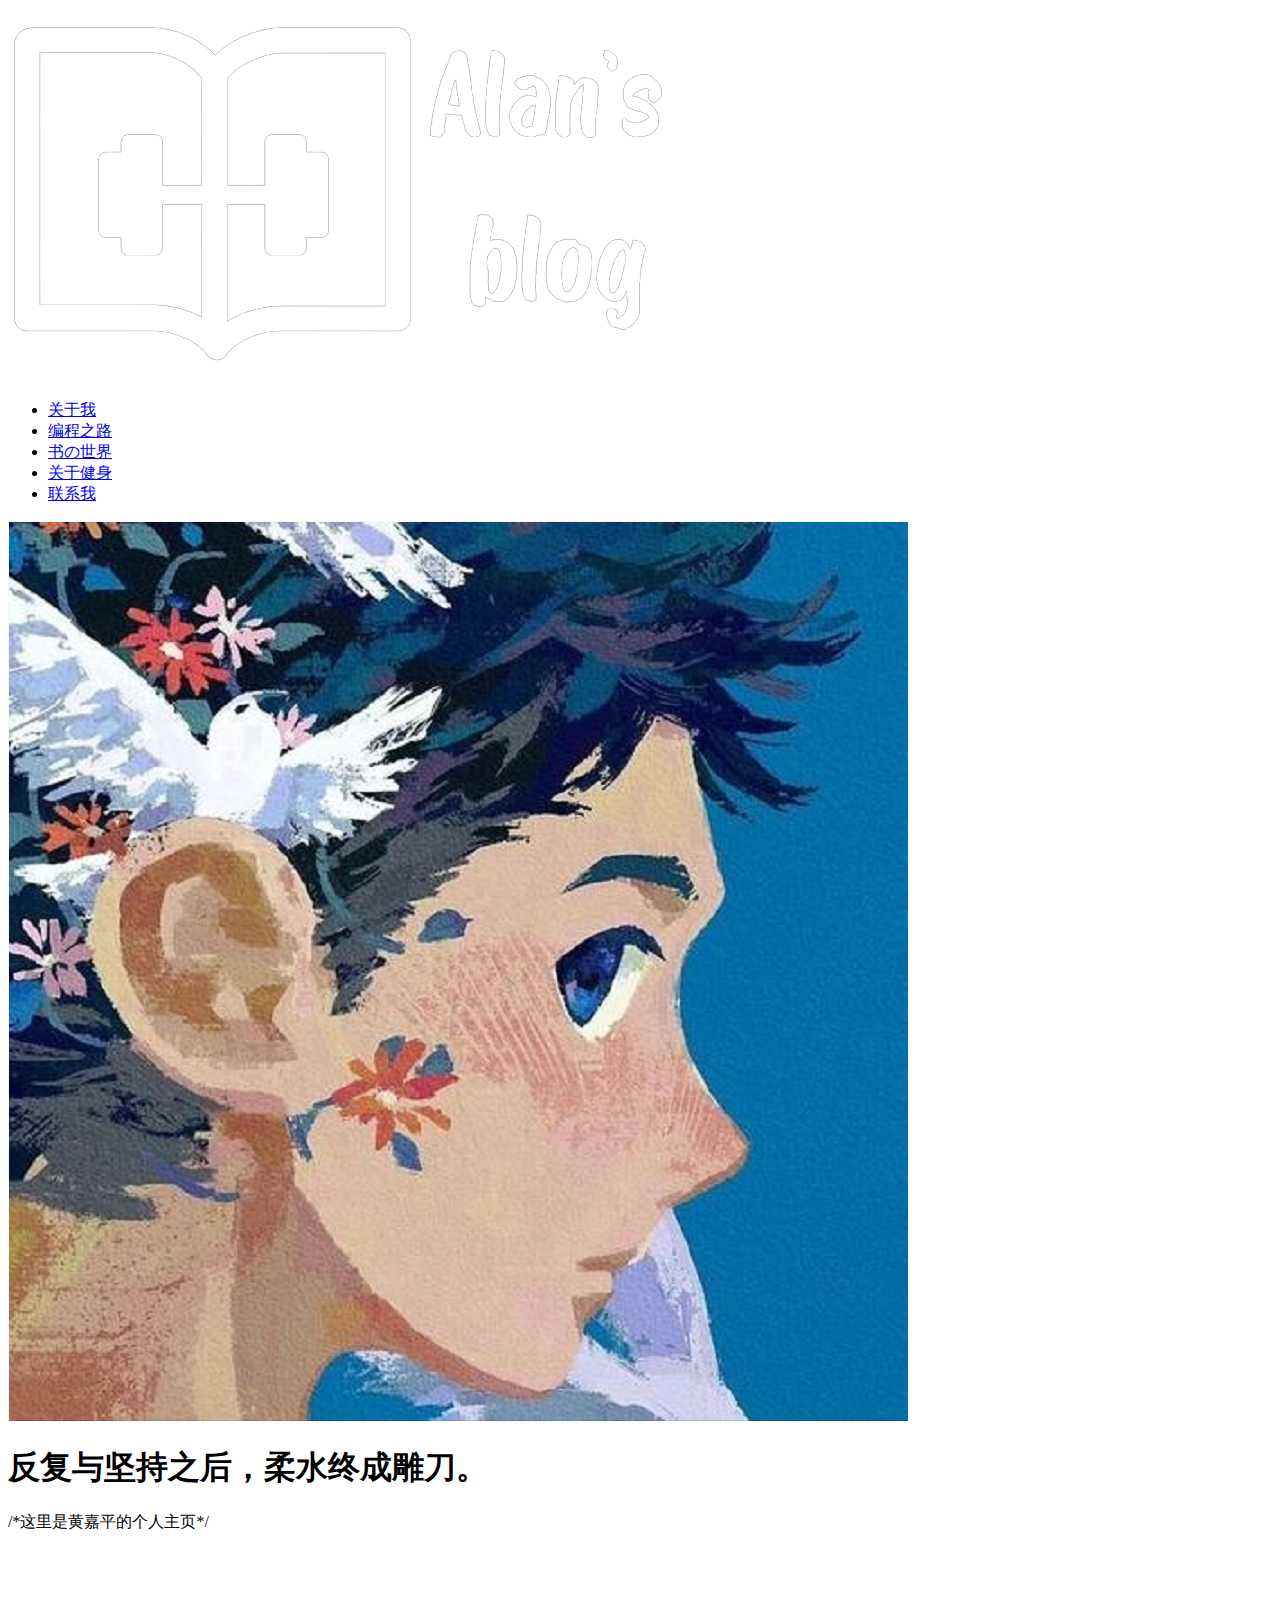
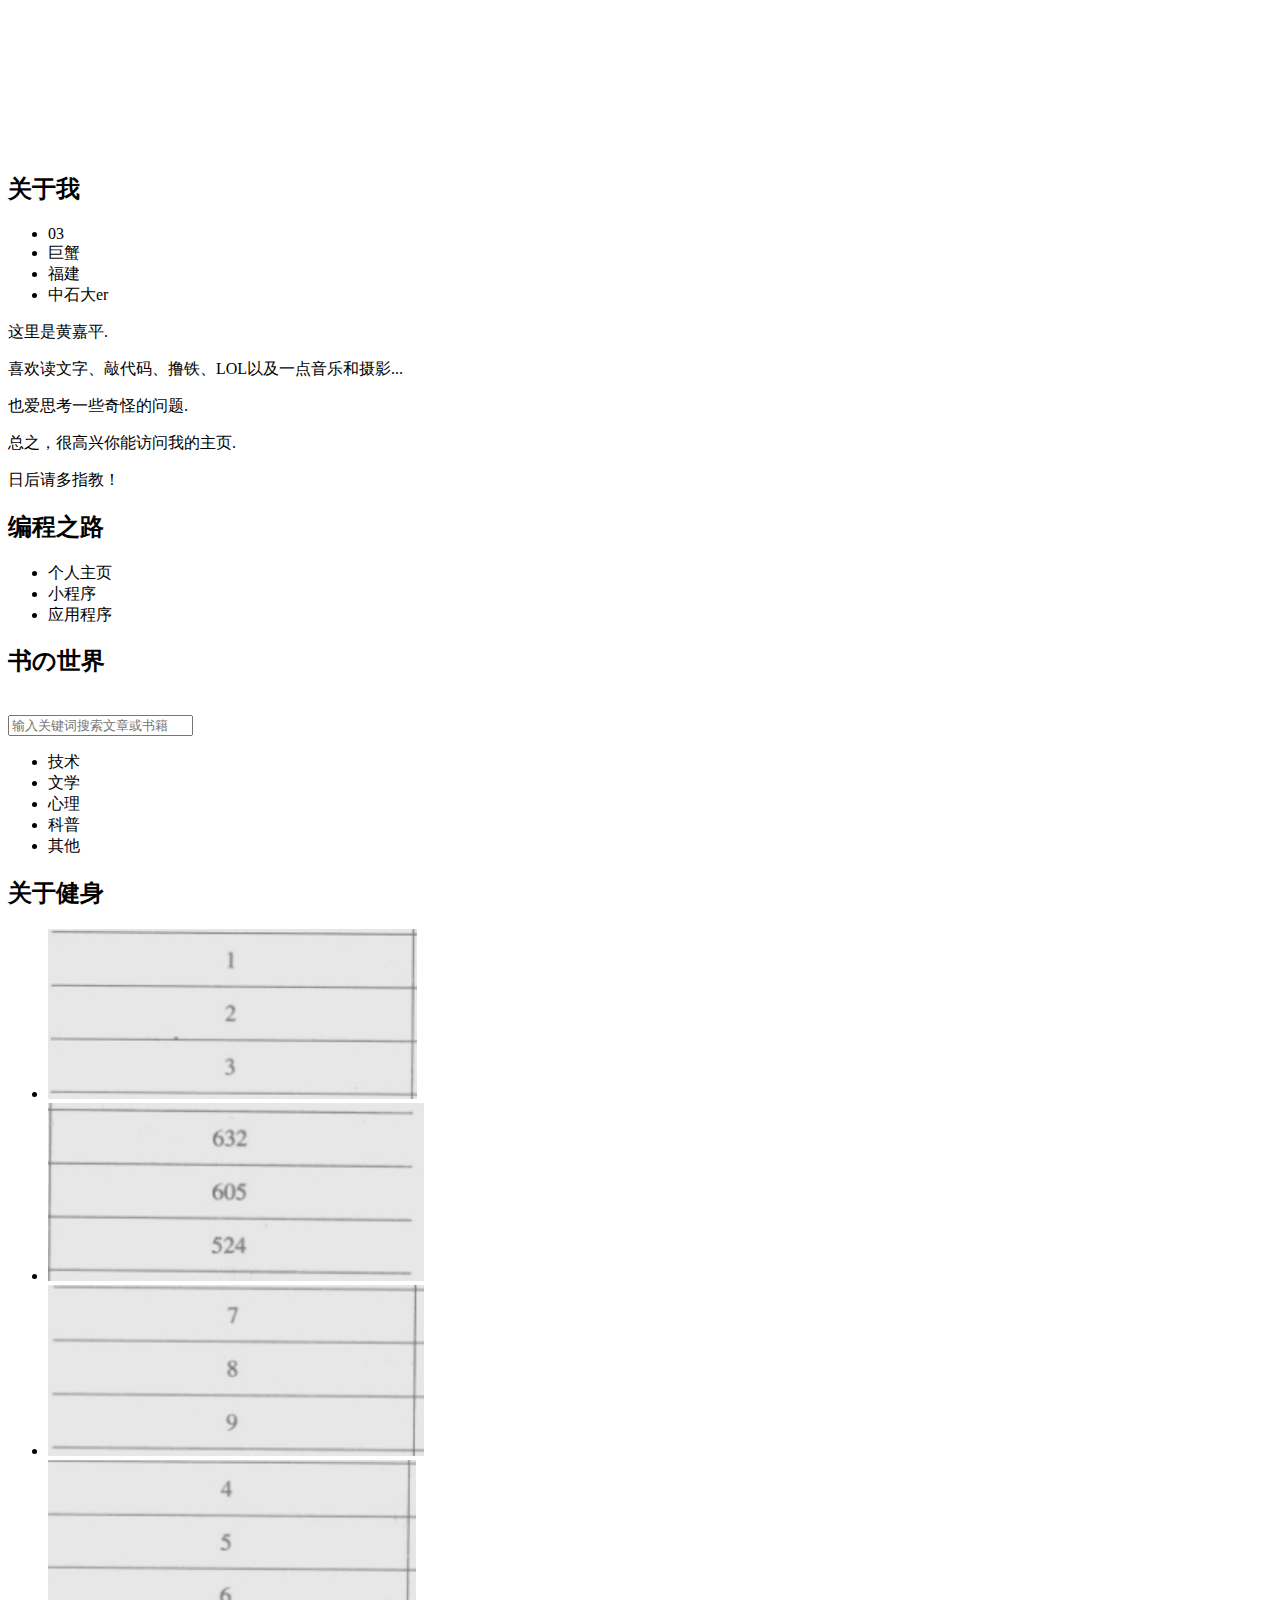
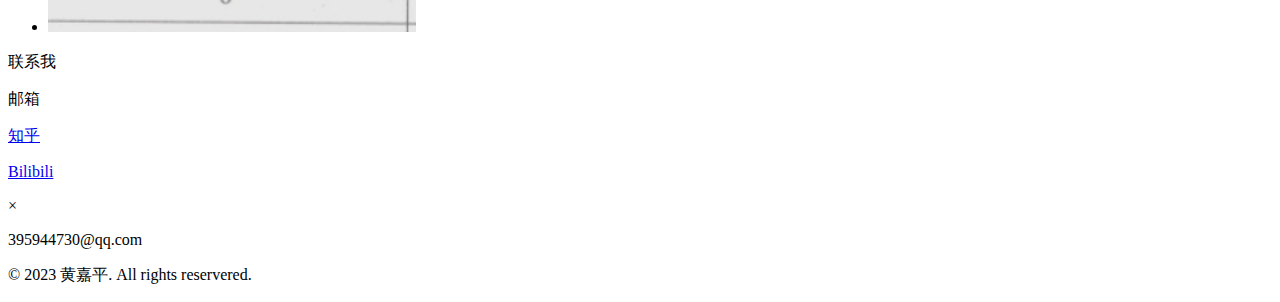
==== index.html @ 3e4ac82d "new file:   Style.CSS 	new file:   index.html 	new file:   img/arrow.png 	new file:   img/avatar.jpg" ====
<!DOCTYPE html>
<html lang = "CN">

<!-- 问题 -->
<!-- 内容被导航条覆盖 -->
<!-- bio的问题 -->
<!-- 轮播图 -->

<head>
    <meta charset = "UTF-8">
    <meta name = "description" content = "这是黄嘉平个人的博客，这里记载着我的编程学习足迹和读文字笔记以及撸铁的变化，我觉得这很酷">
    <meta name = "keywords" content = "个人,博客,读文字,健身,学习编程">
    <meta name = "viewport" content = "width   =   device-width, initial-scale   =   1.0">
    <title>Mood Forest</title>
    <!-- 引入页签 -->
    <link rel = "shortcut icon" href = "../img/avatar.jpg" type = "image/x-icon">
    <!-- 引入样式 -->
    <link rel = "stylesheet" href = "../css/Style.CSS">
</head>

<body>
    <nav id = "navbar">
        <a href = "Home.html"><img id = "icon" src = "../img/icon.png"></a>
        <ul class = "navbutton">
            <li><a href = "#AboutMe-header">关于我</a></li>
            <li><a href = "#Code-header">编程之路</a></li>
            <li><a href = "#Book-header">书の世界</a></li>
            <li><a href = "#Workout-header">关于健身</a></li>
            <li><a href = "#Communication-header">联系我</a></li>
        </ul>
    </nav>
    <header>
        <div id = "Home-header">
            <img id = "avatar" src = "../img/avatar.jpg">
            <h1 id = "Home-header-text">反复与坚持之后，柔水终成雕刀。</h1>
            <div id = "text-underline"></div>
            <p id = "sentence">/*这里是黄嘉平的个人主页*/</p>
        </div>
        <div><img id = "arrow" src = "../img/arrow.png"></div>
    </header>

    <div id = "second-body">
        <!-- 关于我 -->
        <section id = "AboutMe">
            <h2 id = "AboutMe-header">关于我</h2>
            <div class = "underline"></div>
            <nav class = "">
                <ul class = "tag">
                    <li>03</li>
                    <li>巨蟹</li>
                    <li>福建</li>
                    <li>中石大er</li>
                </ul>
            </nav>
            <div class = "bio">
                <p>这里是黄嘉平.</p>
                <p>喜欢读文字、敲代码、撸铁、LOL以及一点音乐和摄影...</p>
                <p>也爱思考一些奇怪的问题.</p>
                <p>总之，很高兴你能访问我的主页.</p>
                <p>日后请多指教！</p>
            </div>
        </section>

        <!-- 编程部分 -->
        <section id = "Code">
            <h2 id = "Code-header">编程之路</h2>
            <div class = "underline"></div>
            <nav>
                <ul class = "tag">
                    <li>个人主页</li>
                    <li>小程序</li>
                    <li>应用程序</li>
                </ul>
            </nav>
        </section>

        <!-- 文字部分 -->
        <section id = "Book">
            <h2 id = "Book-header">书の世界</h2>
            <div class = "underline"></div>
            <article>
                <br>
                <input id = "Book-re" type = "text" placeholder = "输入关键词搜索文章或书籍">
                <nav>
                    <ul class = "tag">
                        <li>技术</li>
                        <li>文学</li>
                        <li>心理</li>
                        <li>科普</li>
                        <li>其他</li>
                    </ul>
                </nav>
            </article>

            <!-- <a href  =  "Book.html" target  =  "_blank">了解更多</a> -->
        </section>

        <!-- 健身部分 -->
        <section id = "Workout">
            <h2 id = "Workout-header">关于健身</h2>
            <div class = "underline"></div>

            <nav>
                <ul class = "circulate">
                    <li><img src = "../img/circulate1.png"></li>
                    <li><img src = "../img/circulate2.png"></li>
                    <li><img src = "../img/circulate3.png"></li>
                    <li><img src = "../img/circulate4.png"></li>
                </ul>
                <!-- <ul class  =  "circle">
                        <span></span>
                        <span></span>
                        <span></span>
                        <span></span>
                    </ul> -->
            </nav>
        </section>

        <!-- 小站历程 -->
        <!-- <section id  =  "Progress">
            <h2 id  =  "Progress-header">小站の历程</h2>
            <div class  =  "underline"></div>
        </section> -->
    </div>

    <!-- 脚注 -->
    <footer>
        <p id = "last-p">联系我</p>
        <div class = "Communication">
            <p id = "contactBtn">邮箱</p>
            <p><a href = "https://www.zhihu.com/people/zhui-meng-chi-zi-xin-96-15-26">知乎</a></p>
            <p><a href = "https://space.bilibili.com/349076407">Bilibili</a></p>
            <!-- <p><a href = "">捐赠我</a></p> -->
        </div>

        <div id = "popup">
            <div class = "popup-content">
                <span class = "close">&times;</span>
                <p>395944730@qq.com</p>
            </div>
        </div>
        <p>&copy; 2023 黄嘉平. All rights reservered.</p>
    </footer>

    <script>
        var contactBtn = document.getElementById("contactBtn");
        var popup = document.getElementById("popup");
        var closeBtn = document.getElementsByClassName("close")[0];

        contactBtn.onclick = function () {
            popup.style.display = "block";
        }

        closeBtn.onclick = function () {
            popup.style.display = "none";
        }

    </script>

</body>

</html>
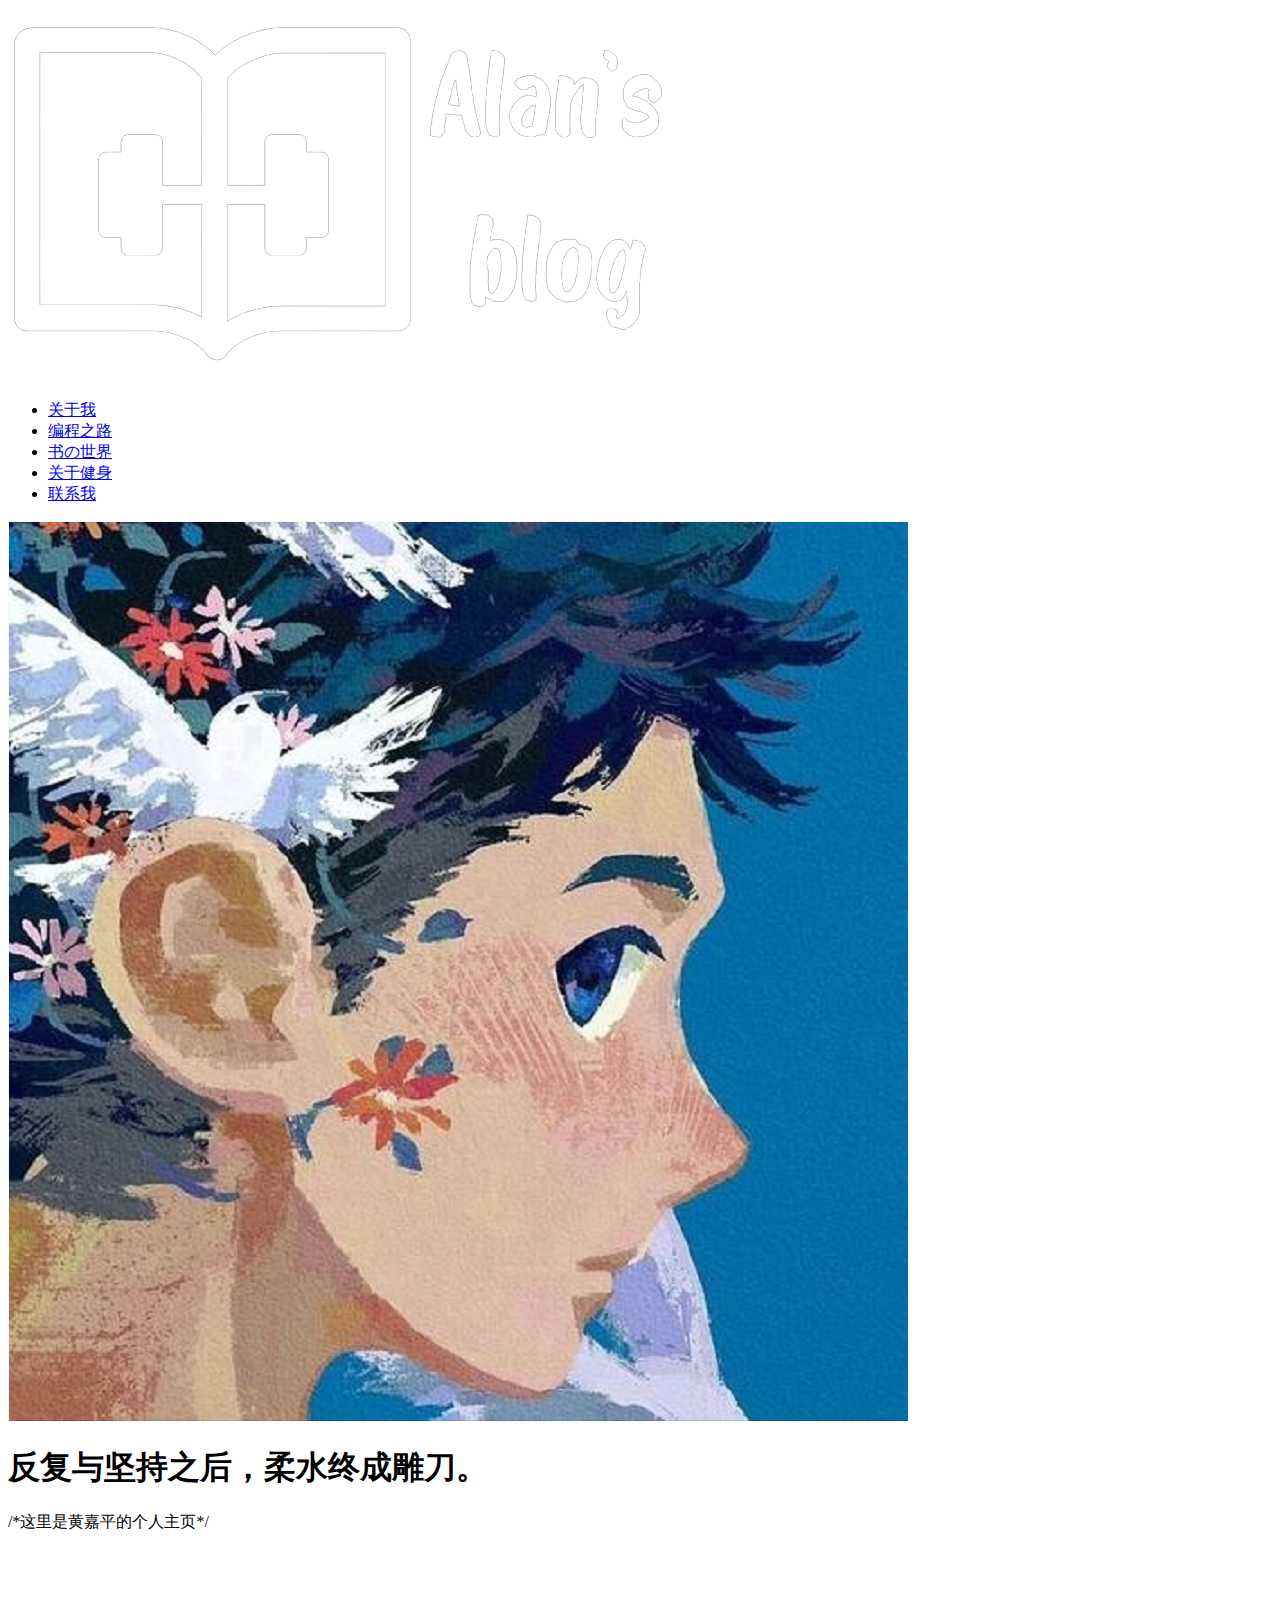
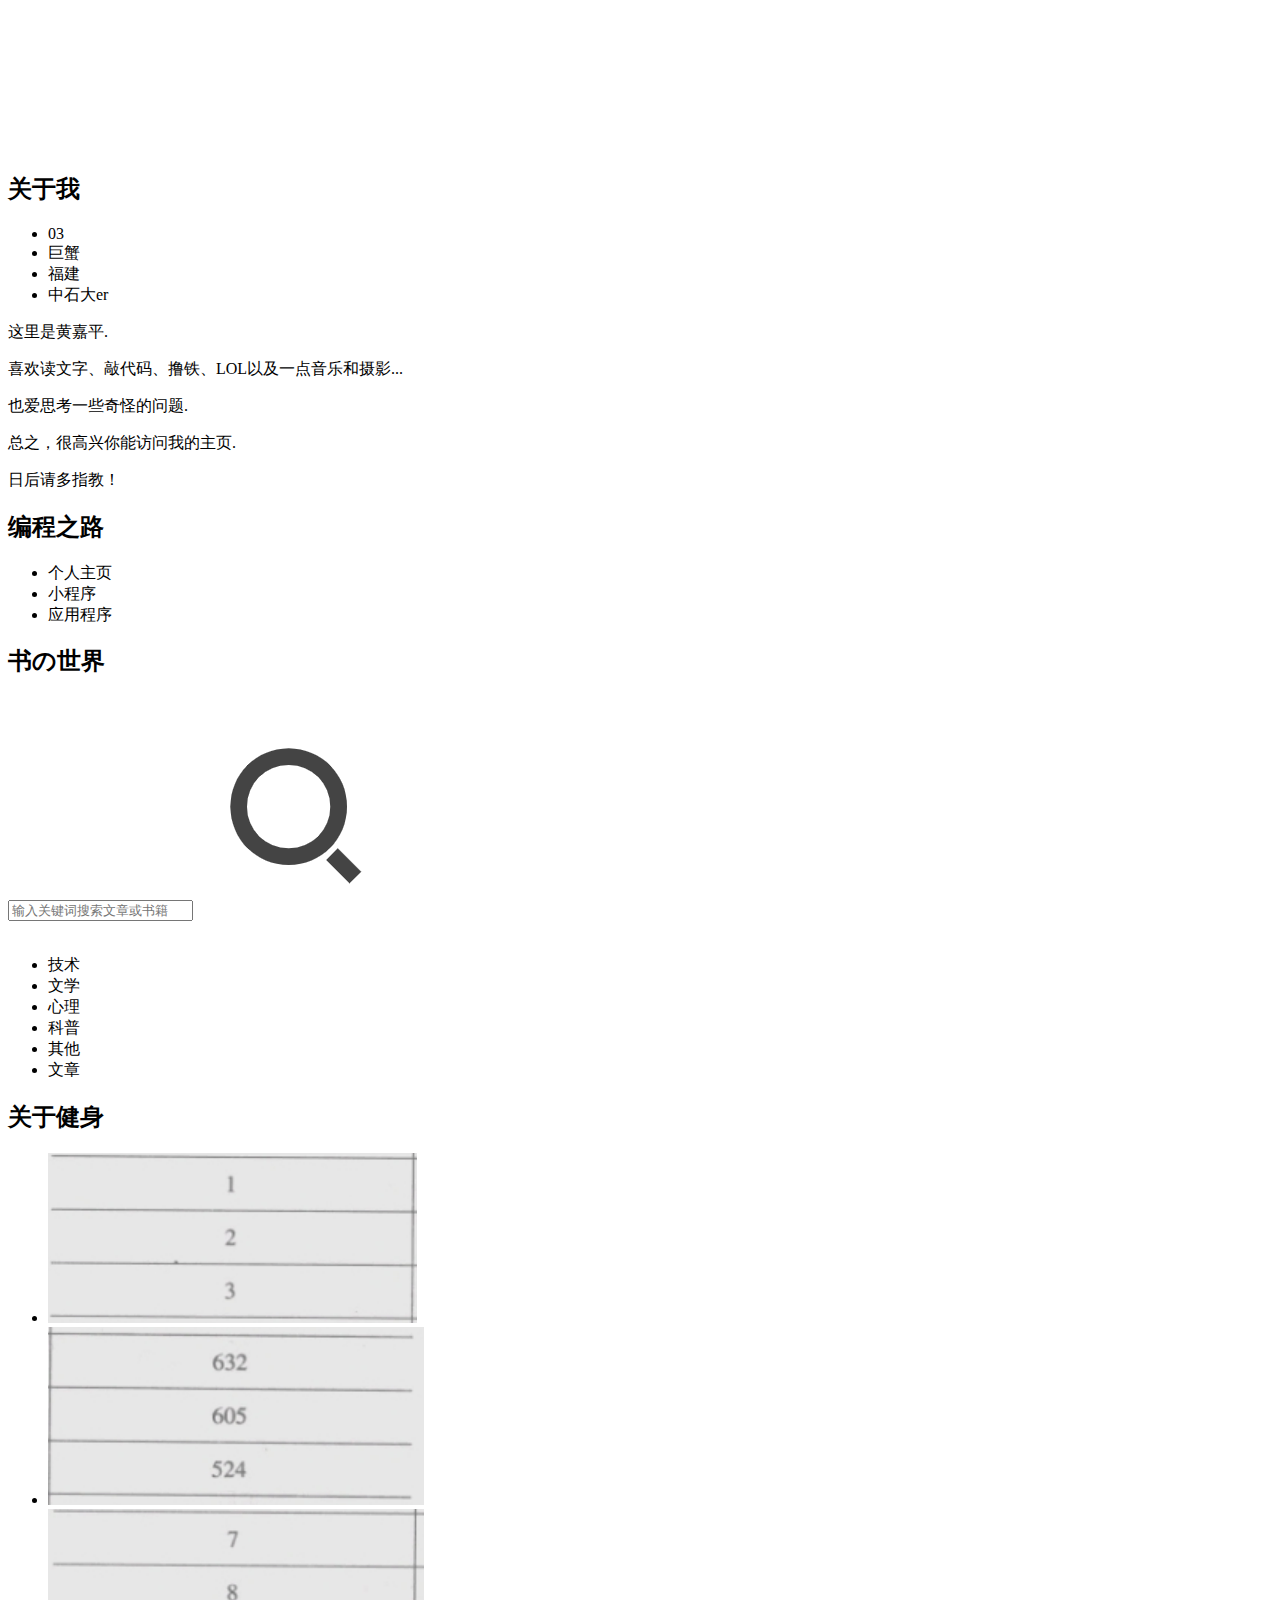
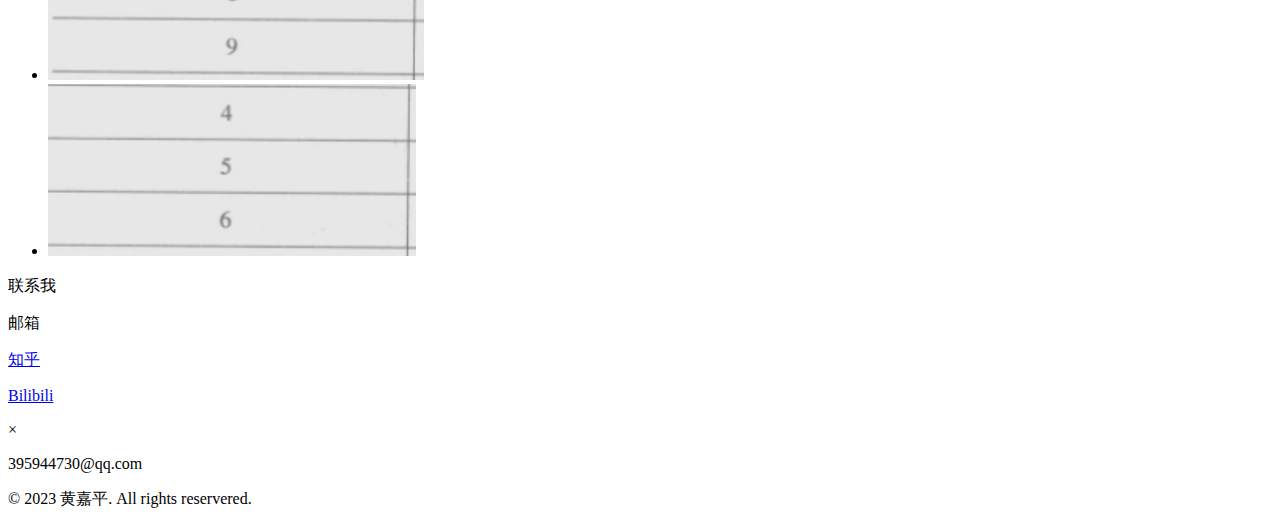
==== commit d0ccee4b: "modified:   Style.CSS 	new file:   img/search.png 	modified:   index.html" ====
--- a/index.html
+++ b/index.html
@@ -15,7 +15,7 @@
     <!-- 引入页签 -->
     <link rel = "shortcut icon" href = "../img/avatar.jpg" type = "image/x-icon">
     <!-- 引入样式 -->
-    <link rel = "stylesheet" href = "../css/Style.CSS">
+    <link rel = "stylesheet" href = "style.CSS">
 </head>
 
 <body>
@@ -78,19 +78,25 @@
         <section id = "Book">
             <h2 id = "Book-header">书の世界</h2>
             <div class = "underline"></div>
-            <article>
                 <br>
-                <input id = "Book-re" type = "text" placeholder = "输入关键词搜索文章或书籍">
-                <nav>
-                    <ul class = "tag">
-                        <li>技术</li>
-                        <li>文学</li>
-                        <li>心理</li>
-                        <li>科普</li>
-                        <li>其他</li>
-                    </ul>
-                </nav>
-            </article>
+                <div id = "search">
+                    <input id = "Book-se" type = "text" placeholder = "输入关键词搜索文章或书籍">
+                    <img src="img/search.png" >
+                </div>
+                <br>
+                 <div id = "book-container">
+                        <ul class = "book-tag">
+                            <li>技术</li>
+                            <li>文学</li>
+                            <li>心理</li>
+                            <li>科普</li>
+                            <li>其他</li>
+                            <li>文章</li>
+                        </ul>
+                        <div id = "book-content">
+
+                        </div>
+                </div>
 
             <!-- <a href  =  "Book.html" target  =  "_blank">了解更多</a> -->
         </section>
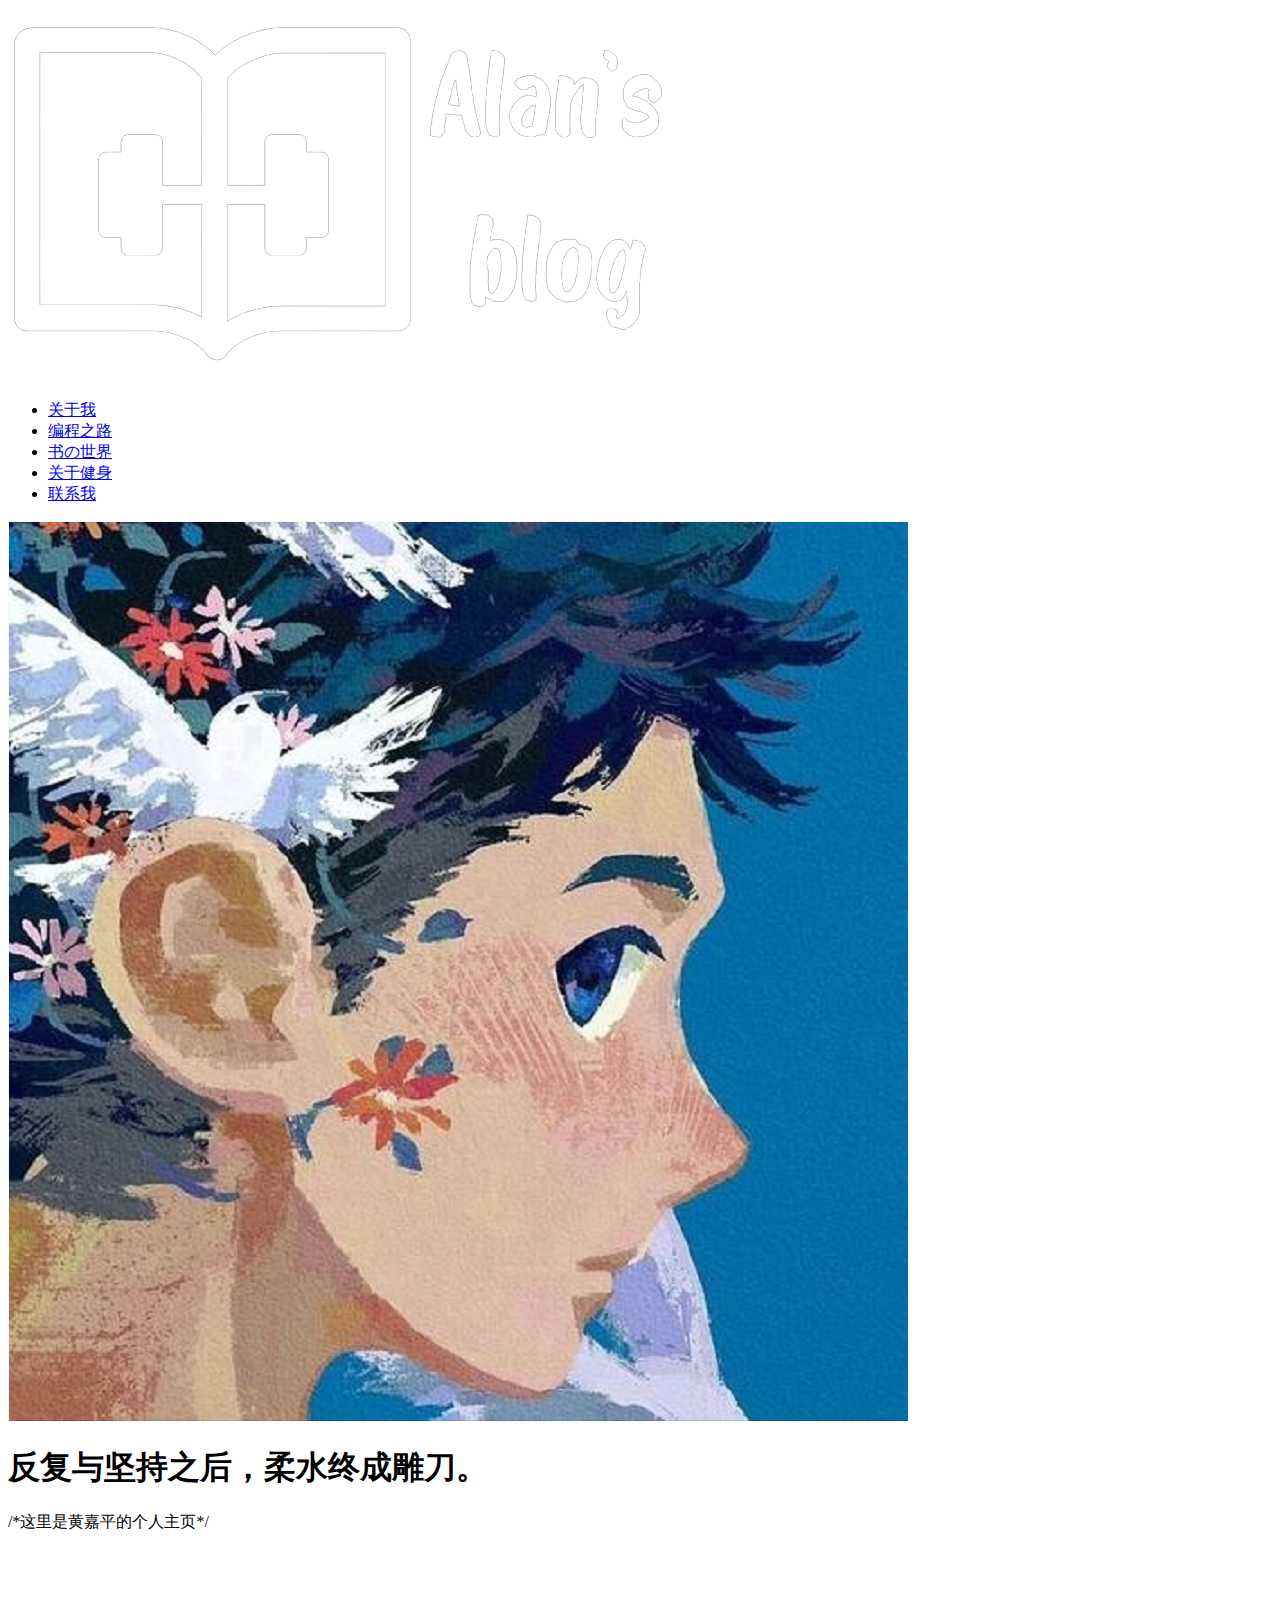
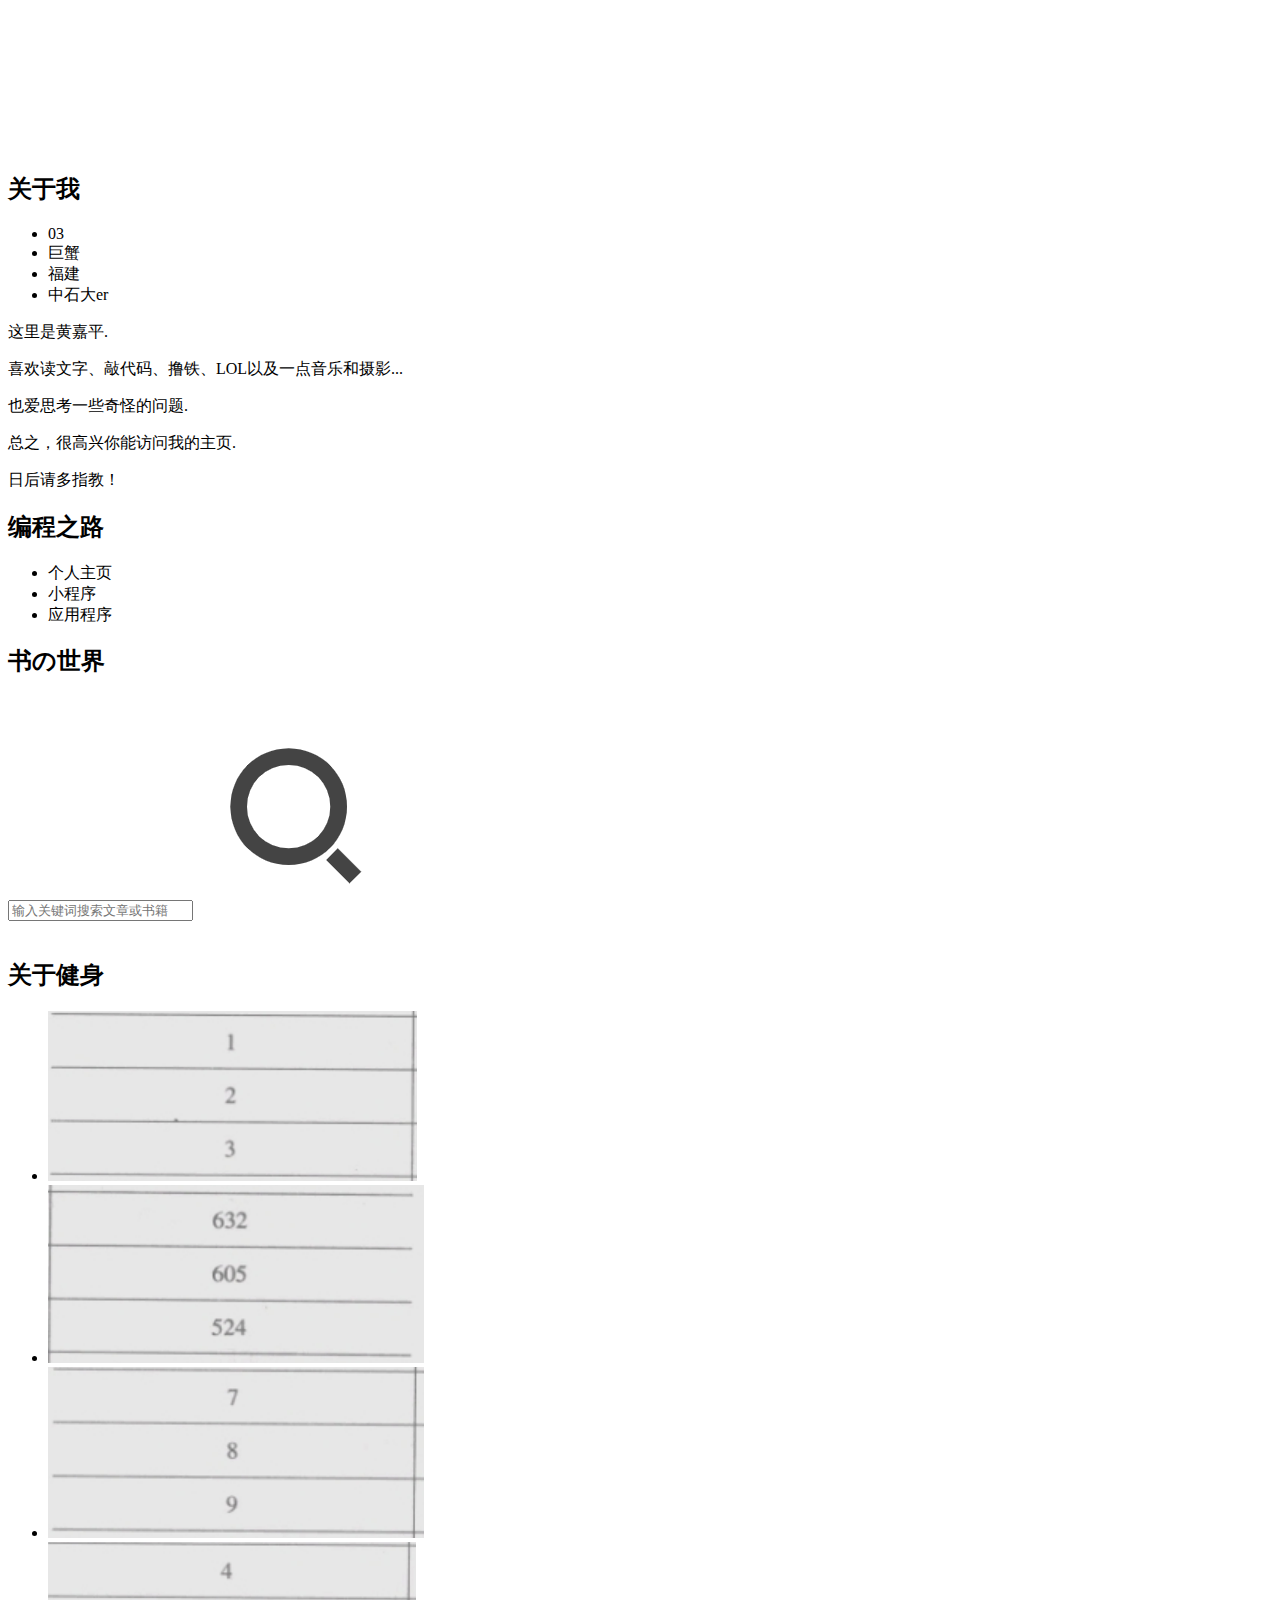
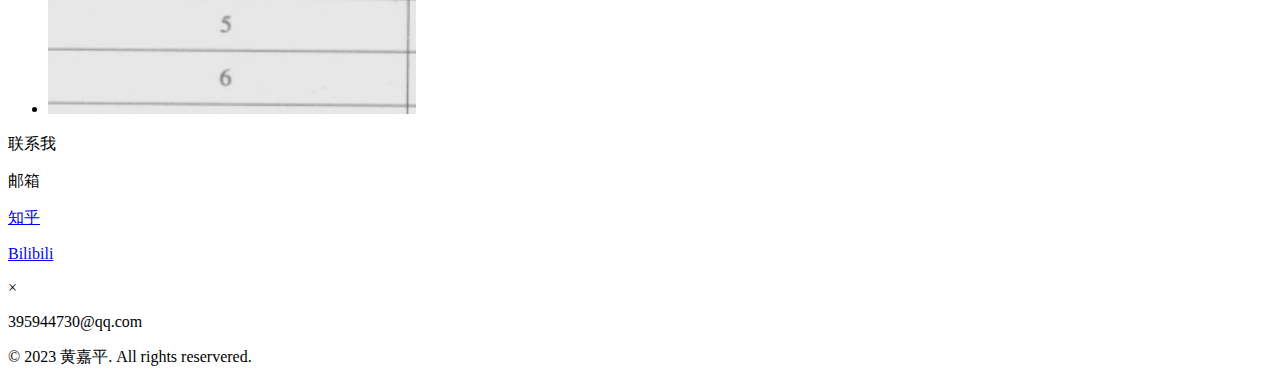
==== commit 1be98d7e: "modified:   index.html" ====
--- a/index.html
+++ b/index.html
@@ -84,7 +84,7 @@
                     <img src="img/search.png" >
                 </div>
                 <br>
-                 <div id = "book-container">
+                 <!-- <div id = "book-container">
                         <ul class = "book-tag">
                             <li>技术</li>
                             <li>文学</li>
@@ -96,7 +96,7 @@
                         <div id = "book-content">
 
                         </div>
-                </div>
+                </div> -->
 
             <!-- <a href  =  "Book.html" target  =  "_blank">了解更多</a> -->
         </section>
@@ -145,7 +145,7 @@
                 <p>395944730@qq.com</p>
             </div>
         </div>
-        <p>&copy; 2023 黄嘉平. All rights reservered.</p>
+        <p>&copy 2023 黄嘉平. All rights reservered.</p>
     </footer>
 
     <script>
@@ -161,7 +161,8 @@
             popup.style.display = "none";
         }
 
-    </script>
+    </script> 
+     
 
 </body>
 
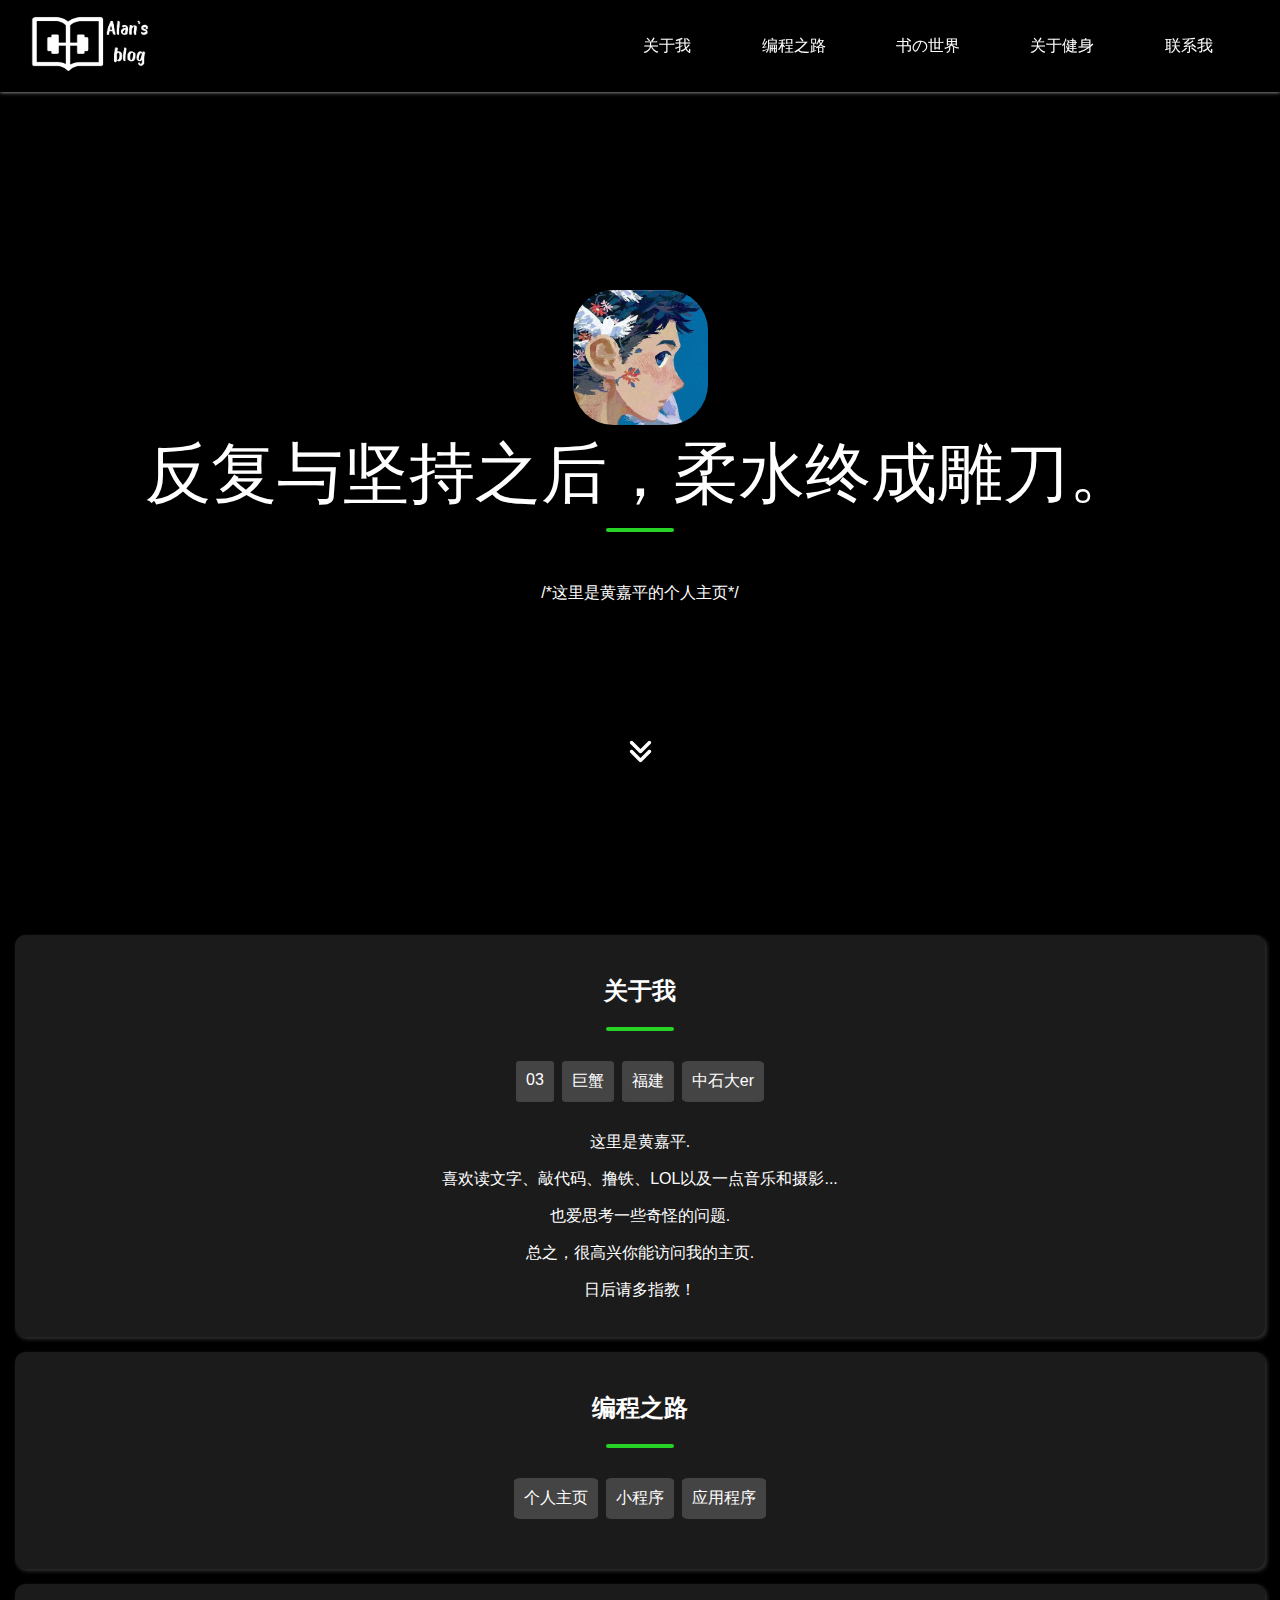
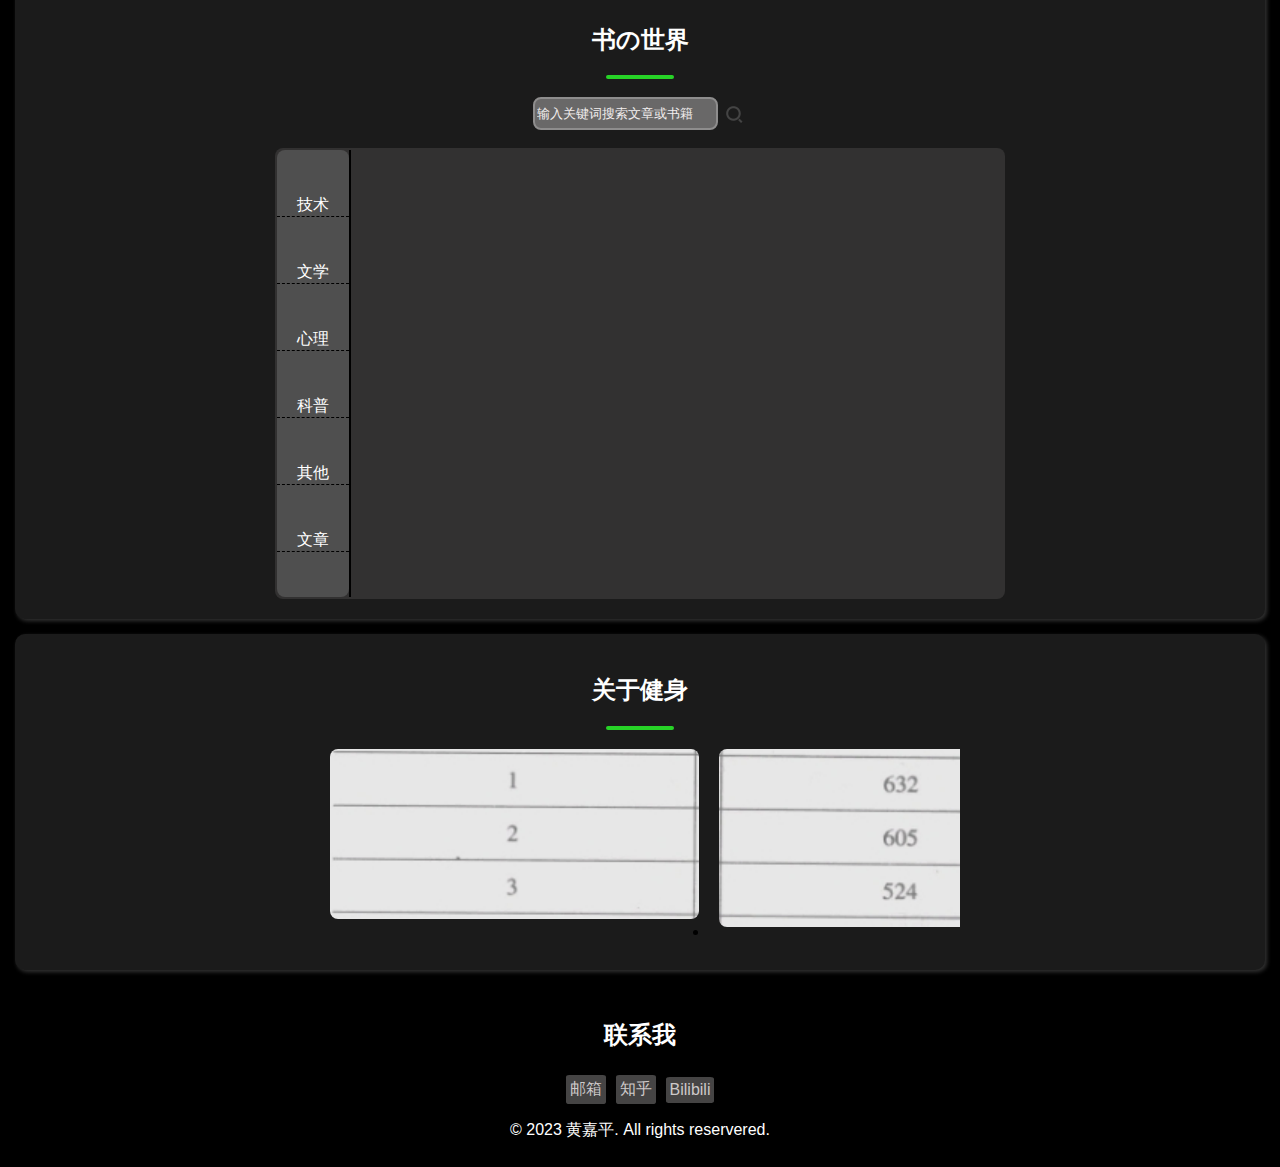
==== commit 008ec785: "modified:   index.html" ====
--- a/index.html
+++ b/index.html
@@ -84,7 +84,7 @@
                     <img src="img/search.png" >
                 </div>
                 <br>
-                 <!-- <div id = "book-container">
+                 <div id = "book-container">
                         <ul class = "book-tag">
                             <li>技术</li>
                             <li>文学</li>
@@ -96,7 +96,7 @@
                         <div id = "book-content">
 
                         </div>
-                </div> -->
+                </div>
 
             <!-- <a href  =  "Book.html" target  =  "_blank">了解更多</a> -->
         </section>
--- a/style.CSS
+++ b/style.CSS
@@ -0,0 +1,425 @@
+body {
+    font-family: Arial, sans-serif;
+    background-color: #000000;
+    margin: 0px;
+}
+
+
+/* 头部样式 */
+header {
+    align-items: center;
+
+    width: 100%;
+    height: 70vh;
+
+    color: #fff;
+    text-align: center;
+    background-color: none;
+}
+
+#Home-header {
+    margin: 22vh auto 15vh auto;
+}
+
+#avatar {
+    /*①布局 ②盒模型 ③字体 ④背景  ⑤其他*/
+    border-radius: 30%;
+    width: 15vh;
+    height: 15vh;
+}
+
+#sentence {
+    margin: 4%;
+}
+
+#Home-header-text {
+    margin: 0;
+    font-size: 66px;
+    font-weight: 549;
+}
+
+#text-underline {
+    width: 64px;
+    background-color: rgb(39, 211, 39);
+    margin: 1vh auto;
+    padding: 2px;
+    border-radius: 8px;
+}
+
+#arrow {
+    width: 25px;
+    margin: 0 auto;
+    animation-name: down-fadein;
+    animation-duration: 2s;
+    animation-delay: 0.3s;
+    animation-timing-function: linear;
+    animation-iteration-count: infinite;
+}
+
+@keyframes down-fadein {
+    0% {
+        opacity: 0;
+    }
+
+    20% {
+        opacity: 1;
+    }
+
+    80% {
+        opacity: 1;
+    }
+
+    100% {
+        opacity: 0;
+        transform: translateY(50px)
+    }
+}
+
+/*sceond-body*/
+#second-body {
+    position: relative;
+
+    background-color: black;
+}
+
+/* 左边导航条的样式 */
+/*①最大框*/
+#navbar {
+    position: sticky;
+    top: 0;
+    display: flex;
+
+    height: 10vh;
+    padding: 1px;
+
+    background-color: rgba(0, 0, 0, 0.95);
+    box-shadow: 0px 0px 4px 0px rgba(255, 255, 255, 0.8);
+    z-index: 99;
+
+    align-items: center;
+
+    animation-name: fadein;
+    animation-duration: 1s;
+    animation-delay: 0.3s;
+}
+
+#icon {
+    width: 120px;
+    height: 60px;
+
+    margin-left: 30px;
+}
+
+.navbutton {
+    position: absolute;
+    right: 0;
+
+    width: 50%;
+    justify-content: center;
+    display: flex;
+
+    background-color: none;
+    padding-inline-start: 0px;
+    list-style-type: none;
+}
+
+/*②小框*/
+.navbutton li {
+    position: relative;
+    top: 2%;
+    right: 5%;
+
+
+    padding: 15px;
+    margin: 0 auto;
+
+    text-align: center;
+    background-color: none;
+    border-radius: 8px;
+}
+
+.navbutton li:hover {
+    background-color: rgba(255, 255, 255, 0.16);
+    border-radius: 8px;
+}
+
+/*③字与超链接*/
+.navbutton li a {
+    color: #fff;
+    text-decoration: none;
+}
+
+
+/* 标签容器父元素样式 */
+nav .tag {
+    list-style-type: none;
+
+    width: 80vw;
+    margin: 20px auto;
+    padding: 10px;
+    display: flex;
+
+    justify-content: center;
+    background-color: none;
+
+    border-radius: 8px;
+}
+
+/* 具体的标签样式 */
+.tag li {
+    padding: 10px;
+    margin: 0 4px;
+
+    color: #fff;
+    background-color: rgb(69, 68, 68);
+
+    border-radius: 8%;
+}
+
+/* 绿色下划线 */
+.underline {
+    width: 64px;
+    background-color: rgb(39, 211, 39);
+
+    margin: 0 auto;
+    padding: 2px;
+    border-radius: 8px;
+}
+.bio {
+    color: #fff;
+    height: 100%;
+}
+/* 关于section */
+section {
+
+    padding: 20px;
+    margin: 15px;
+    /*向右 向下 模糊值 阴影大小 颜色*/
+    box-shadow: 2px 2px 4px 0px rgba(255, 255, 255, 0.2);
+    background-color: #1b1b1b;
+
+    border-radius: 10px;
+    text-align: center;
+}
+
+section h2 {
+    color: #fff;
+}
+
+section h3 {
+    color: #fff;
+}
+/* 文字部分 */
+#book-container{
+    display: flex;
+    width:60%;
+
+    padding:2px;
+    margin:0 auto;
+
+    border-radius: 8px;
+    background-color: #323131;
+    
+}
+
+.book-tag{
+    margin:0px auto;
+    width:10%;
+    padding-inline-start: 0px;
+
+    border-radius: 8px;
+    background-color: #4f4f4f;
+}
+
+.book-tag li{
+    margin: 5vh auto;
+    border-bottom:dashed 1px black;
+    list-style-type: none;
+    color: #fff;
+}
+
+#book-content{
+    width:90%;
+
+    border-left: solid 2px;
+    background-color: none;
+    overflow: auto;
+}
+
+
+
+/*健身部分*/
+
+/*控制轮播图*/
+.circulate {
+    /* position: relative;
+
+    padding-inline-start: 0;
+    height: 12vh;
+    */
+    display: flex;
+
+    margin: 1vh auto;
+    width: 50vw;
+
+    overflow: auto;
+    padding-inline-start: 0px;
+}
+
+.circulate li img {
+    /* position:absolute;
+
+    width:50%;
+    height: 100%;
+     */
+
+    border-radius: 8px;
+    margin: 10px;
+}
+
+/* 读书部分 */
+
+#search img{
+    width: 25px;
+    height: 25px;
+    vertical-align: middle;
+}
+#search img:hover{
+    cursor: pointer;
+    background-color: rgba(255,255,255,0.1);
+    border-radius: 30%;
+}
+
+#Book-se {
+    width: 11   vw;
+    height: 3vh;
+    margin: 0 auto;
+
+    color: #dcd7d7;
+    background-color: #696868;
+    border: 2px solid #8e8d8d;
+    border-radius: 8px;
+}
+
+#Book-se::placeholder {
+    color: #f2eeee;
+}
+
+
+/* .circle{
+    position: absolute;
+}
+
+.circle span{
+    position: absolute;
+    left:0;
+    top:0;  
+
+    padding:4px;
+
+    background-color: rgb(146, 150, 146);
+    border-radius: 50%;
+} */
+
+/* .sticky{
+    color: #fff;
+    position: fixed;
+    top:50%;
+}
+.left{
+    text-align: right;
+    left:-2.5%;
+    transform:rotate(-90deg)
+}
+.right{
+    text-align: left;
+    top:50%;
+    right:-2.5%;
+    transform:rotate(90deg)
+} */
+
+
+/*脚注部分*/
+#last-p {
+    font-size: 24px;
+    font-weight: bold;
+}
+
+
+footer {
+    width: 50%;
+    height: 10%;
+    margin: auto auto;
+    padding: 10px;
+
+    text-align: center;
+    color: #fff;
+
+    background-color: none;
+    border-radius: 12px;
+}
+
+
+.Communication {
+    width: 100%;
+    display: flex;
+    justify-content: center;
+    align-items: center;
+}
+
+.Communication p {
+    margin: 0 5px;
+    padding: 4px;
+    background-color: rgb(69, 68, 68);
+    border-radius: 8%
+}
+
+.Communication p a {
+    color: #cdc9c9;
+    text-decoration: none;
+}
+
+.Communication p a:hover {
+    color: #fff;
+    text-decoration: underline;
+}
+
+#contactBtn {
+    color: #cdc9c9;
+    cursor: pointer;
+}
+
+#contactBtn:hover {
+    color: #fff;
+}
+
+#popup {
+    display: none;
+    position: fixed;
+    top: 0;
+    left: 0;
+    width: 100%;
+    height: 100%;
+    background-color: rgba(0, 0, 0, 0.1);
+}
+
+.popup-content {
+    background-color: #373839;
+    color: white;
+    width: 300px;
+    padding: 20px;
+    position: absolute;
+    top: 15%;
+    left: 0%;
+
+    border-radius: 8px;
+}
+
+.close {
+    float: right;
+    cursor: pointer;
+}
+
+.close:hover {
+    color: red;
+}
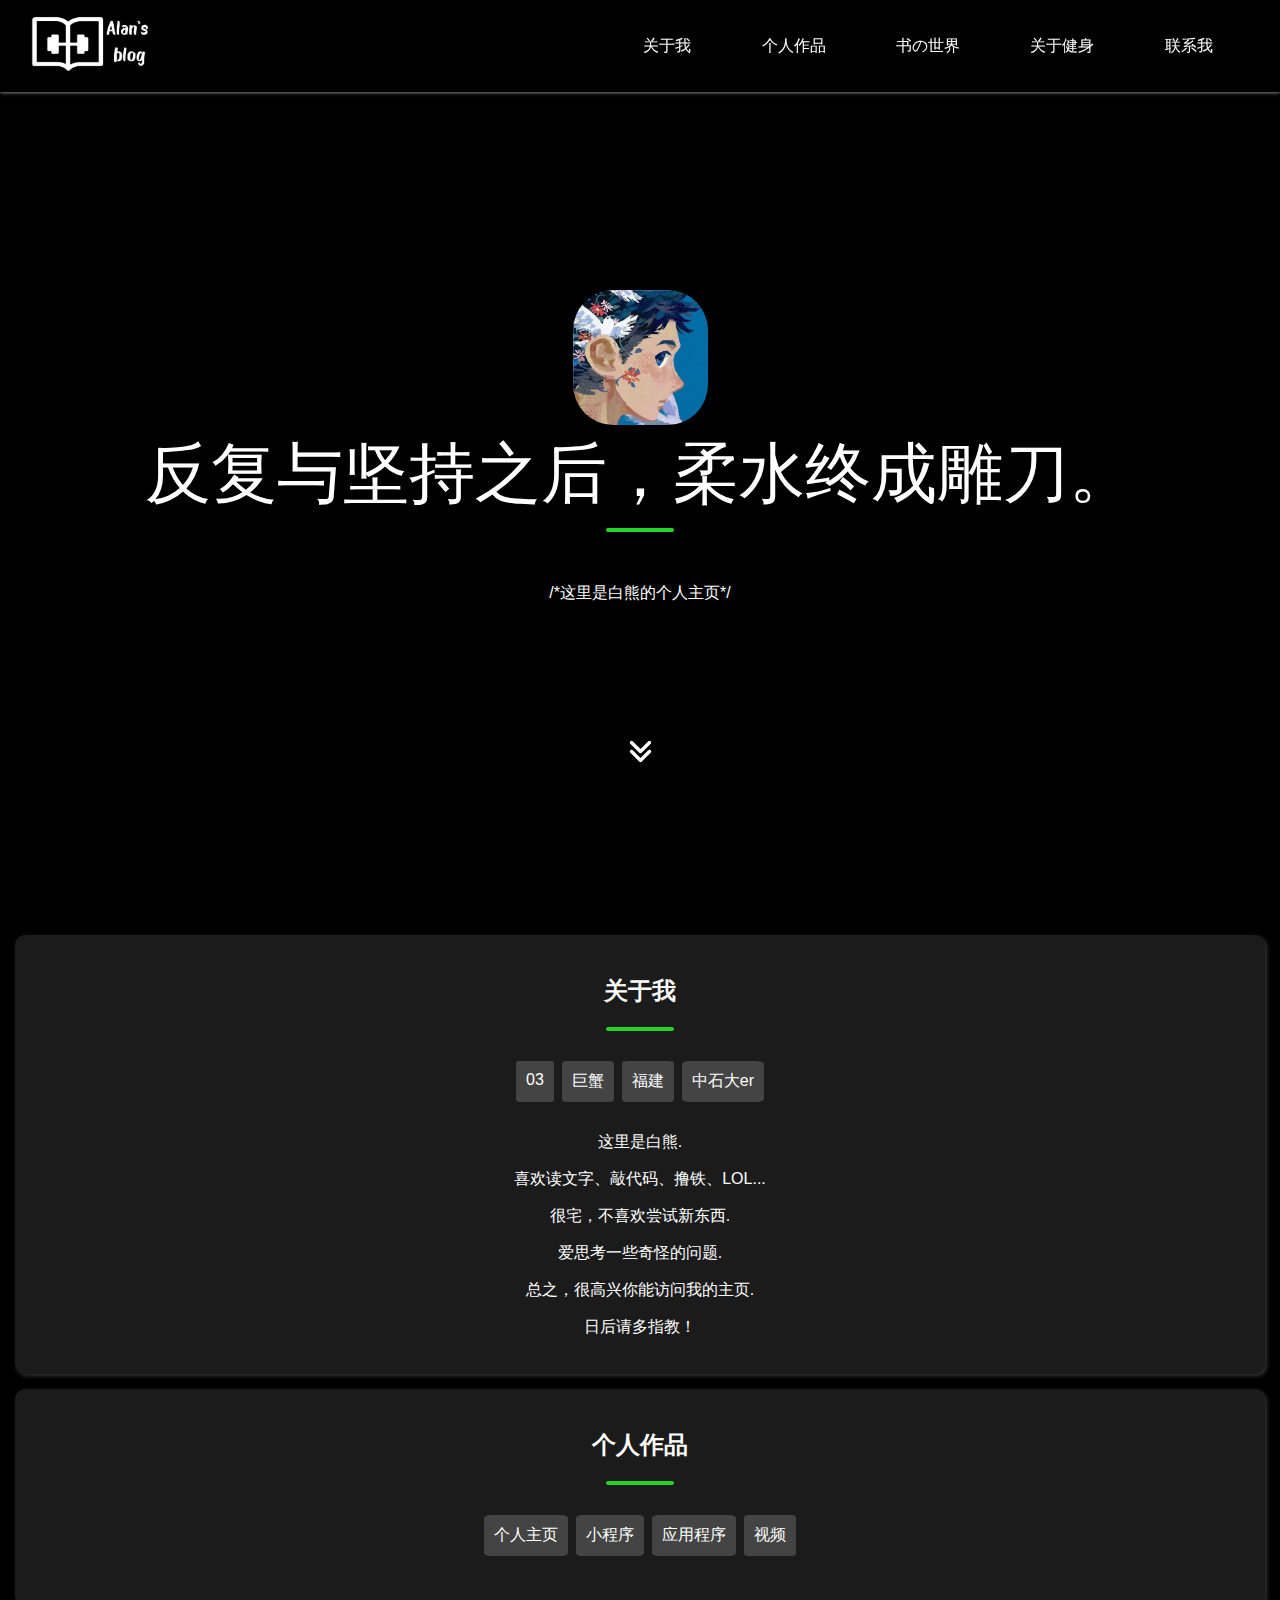
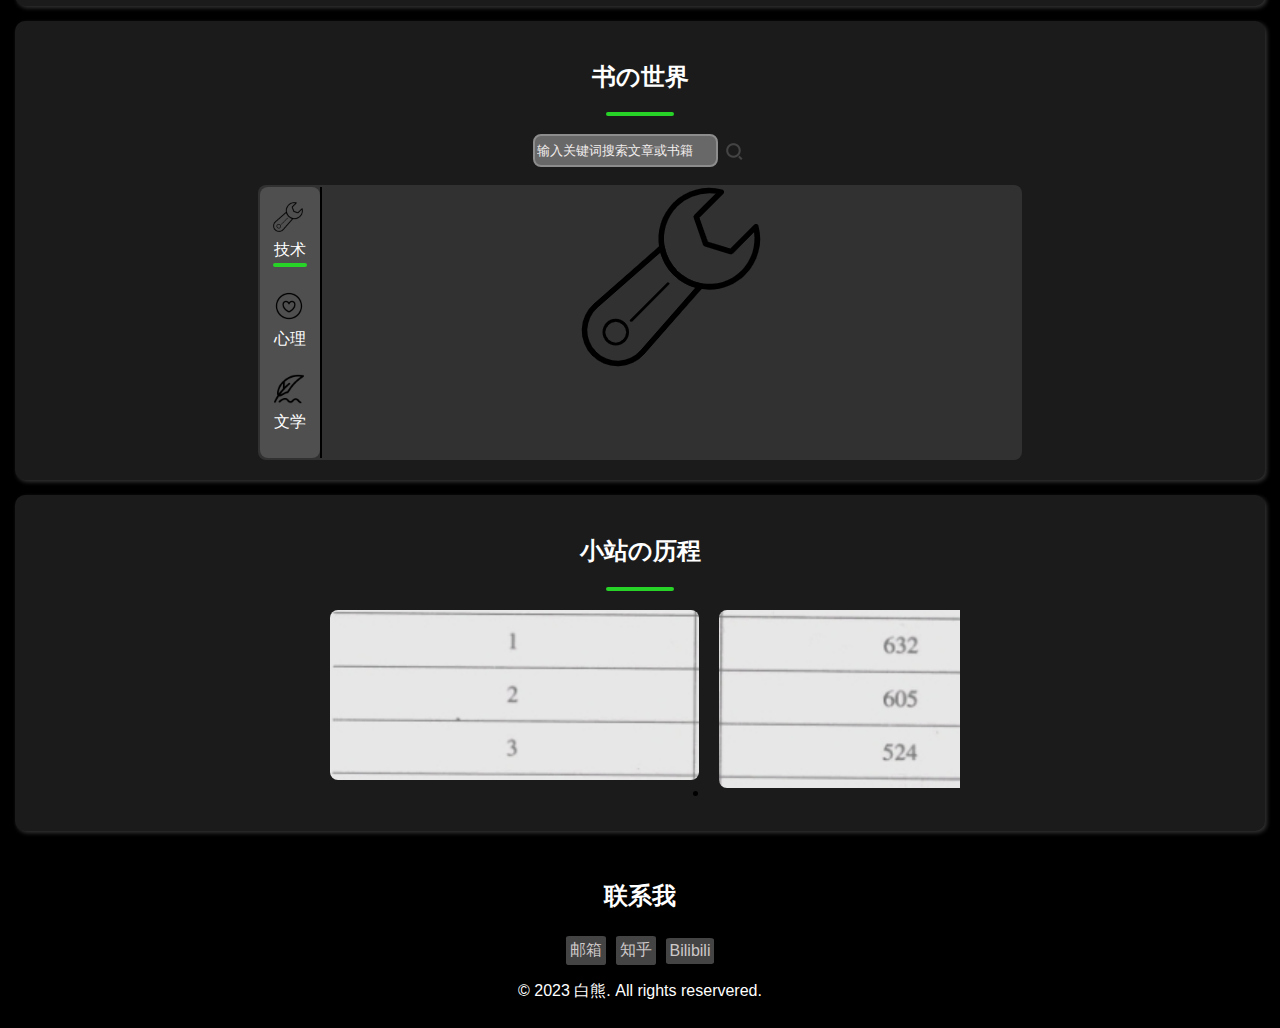
==== commit bfa45065: "new file:   "img/\345\205\266\344\273\226.png" 	new file:   "img/\345\277\203\347\220\206\350\260\20" ====
--- a/index.html
+++ b/index.html
@@ -8,7 +8,7 @@
 
 <head>
     <meta charset = "UTF-8">
-    <meta name = "description" content = "这是黄嘉平个人的博客，这里记载着我的编程学习足迹和读文字笔记以及撸铁的变化，我觉得这很酷">
+    <meta name = "description" content = "这是白熊个人的博客，这里记载着我的编程学习足迹和读文字笔记以及撸铁的变化，我觉得这很酷">
     <meta name = "keywords" content = "个人,博客,读文字,健身,学习编程">
     <meta name = "viewport" content = "width   =   device-width, initial-scale   =   1.0">
     <title>Mood Forest</title>
@@ -20,10 +20,10 @@
 
 <body>
     <nav id = "navbar">
-        <a href = "Home.html"><img id = "icon" src = "../img/icon.png"></a>
+        <a href = "index.html"><img id = "icon" src = "../img/icon.png"></a>
         <ul class = "navbutton">
             <li><a href = "#AboutMe-header">关于我</a></li>
-            <li><a href = "#Code-header">编程之路</a></li>
+            <li><a href = "#Code-header">个人作品</a></li>
             <li><a href = "#Book-header">书の世界</a></li>
             <li><a href = "#Workout-header">关于健身</a></li>
             <li><a href = "#Communication-header">联系我</a></li>
@@ -34,7 +34,7 @@
             <img id = "avatar" src = "../img/avatar.jpg">
             <h1 id = "Home-header-text">反复与坚持之后，柔水终成雕刀。</h1>
             <div id = "text-underline"></div>
-            <p id = "sentence">/*这里是黄嘉平的个人主页*/</p>
+            <p id = "sentence">/*这里是白熊的个人主页*/</p>
         </div>
         <div><img id = "arrow" src = "../img/arrow.png"></div>
     </header>
@@ -53,9 +53,10 @@
                 </ul>
             </nav>
             <div class = "bio">
-                <p>这里是黄嘉平.</p>
-                <p>喜欢读文字、敲代码、撸铁、LOL以及一点音乐和摄影...</p>
-                <p>也爱思考一些奇怪的问题.</p>
+                <p>这里是白熊.</p>
+                <p>喜欢读文字、敲代码、撸铁、LOL...</p>
+                <p>很宅，不喜欢尝试新东西.</p>
+                <p>爱思考一些奇怪的问题.</p>
                 <p>总之，很高兴你能访问我的主页.</p>
                 <p>日后请多指教！</p>
             </div>
@@ -63,13 +64,14 @@
 
         <!-- 编程部分 -->
         <section id = "Code">
-            <h2 id = "Code-header">编程之路</h2>
+            <h2 id = "Code-header">个人作品</h2>
             <div class = "underline"></div>
             <nav>
                 <ul class = "tag">
                     <li>个人主页</li>
                     <li>小程序</li>
                     <li>应用程序</li>
+                    <li>视频</li>
                 </ul>
             </nav>
         </section>
@@ -86,15 +88,29 @@
                 <br>
                  <div id = "book-container">
                         <ul class = "book-tag">
-                            <li>技术</li>
-                            <li>文学</li>
-                            <li>心理</li>
-                            <li>科普</li>
-                            <li>其他</li>
-                            <li>文章</li>
+                            <li>
+                                <img class = "book-icon" src="img/科学技术-82.png" >
+                                技术
+                                <div class = "book-underline active" ></div>
+                            </li>
+                            
+                            <li>
+                                <img class = "book-icon" src="img/心理调整.png">
+                                心理
+                                <div class = "book-underline"></div>  
+                            </li>  
+                                             
+                            <li style = "margin-bottom:20px">
+                                <img class = "book-icon" src="img/文学 .png">
+                                文学
+                                <div class = "book-underline"></div>
+                            </li>    
                         </ul>
+
                         <div id = "book-content">
-
+                            <div class = "active"><img src="img/科学技术-82.png" ></div>
+                            <div><img src="img/心理调整.png" ></div>
+                            <div><img src="img/文学 .png" ></div>
                         </div>
                 </div>
 
@@ -103,12 +119,12 @@
 
         <!-- 健身部分 -->
         <section id = "Workout">
-            <h2 id = "Workout-header">关于健身</h2>
+            <h2 id = "Workout-header">小站の历程</h2>
             <div class = "underline"></div>
 
             <nav>
                 <ul class = "circulate">
-                    <li><img src = "../img/circulate1.png"></li>
+                    <li><img src = "../img/circulate1.png"></li>                   
                     <li><img src = "../img/circulate2.png"></li>
                     <li><img src = "../img/circulate3.png"></li>
                     <li><img src = "../img/circulate4.png"></li>
@@ -145,23 +161,10 @@
                 <p>395944730@qq.com</p>
             </div>
         </div>
-        <p>&copy 2023 黄嘉平. All rights reservered.</p>
+        <p>&copy 2023 白熊. All rights reservered.</p>
     </footer>
 
-    <script>
-        var contactBtn = document.getElementById("contactBtn");
-        var popup = document.getElementById("popup");
-        var closeBtn = document.getElementsByClassName("close")[0];
-
-        contactBtn.onclick = function () {
-            popup.style.display = "block";
-        }
-
-        closeBtn.onclick = function () {
-            popup.style.display = "none";
-        }
-
-    </script> 
+    <script src = "script.js"></script> 
      
 
 </body>
--- a/style.CSS
+++ b/style.CSS
@@ -212,19 +212,20 @@
 /* 文字部分 */
 #book-container{
     display: flex;
-    width:60%;
+    width:760px;
 
     padding:2px;
     margin:0 auto;
 
     border-radius: 8px;
     background-color: #323131;
-    
 }
 
 .book-tag{
-    margin:0px auto;
-    width:10%;
+    display:flex;
+    flex-direction: column;
+    margin:0 auto;
+    width:60px;
     padding-inline-start: 0px;
 
     border-radius: 8px;
@@ -232,19 +233,48 @@
 }
 
 .book-tag li{
-    margin: 5vh auto;
-    border-bottom:dashed 1px black;
+    display:flex;
+    flex-direction: column;
+    margin: 10px auto 4px auto ;
+    padding:5px;
     list-style-type: none;
     color: #fff;
 }
-
+.book-tag li:hover{
+    background-color: rgba(255, 255, 255, 0.16);
+    border-radius: 8px;
+    cursor: pointer;
+}
+
+.book-tag .active{
+    width:30px;
+    margin:0 auto;
+    margin-top:2px;
+
+    border-radius: 2px;
+    background-color: rgb(39, 211, 39);
+    padding:2px;
+}
+
+.book-icon{
+    width:30px;
+    margin:0 0 8px 0;
+}
 #book-content{
-    width:90%;
+    width:700px;
 
     border-left: solid 2px;
     background-color: none;
     overflow: auto;
 }
+#book-content div{
+    display:none;
+}
+#book-content .active{
+    display:block;
+}
+
+
 
 
 
@@ -404,6 +434,7 @@
 }
 
 .popup-content {
+
     background-color: #373839;
     color: white;
     width: 300px;
